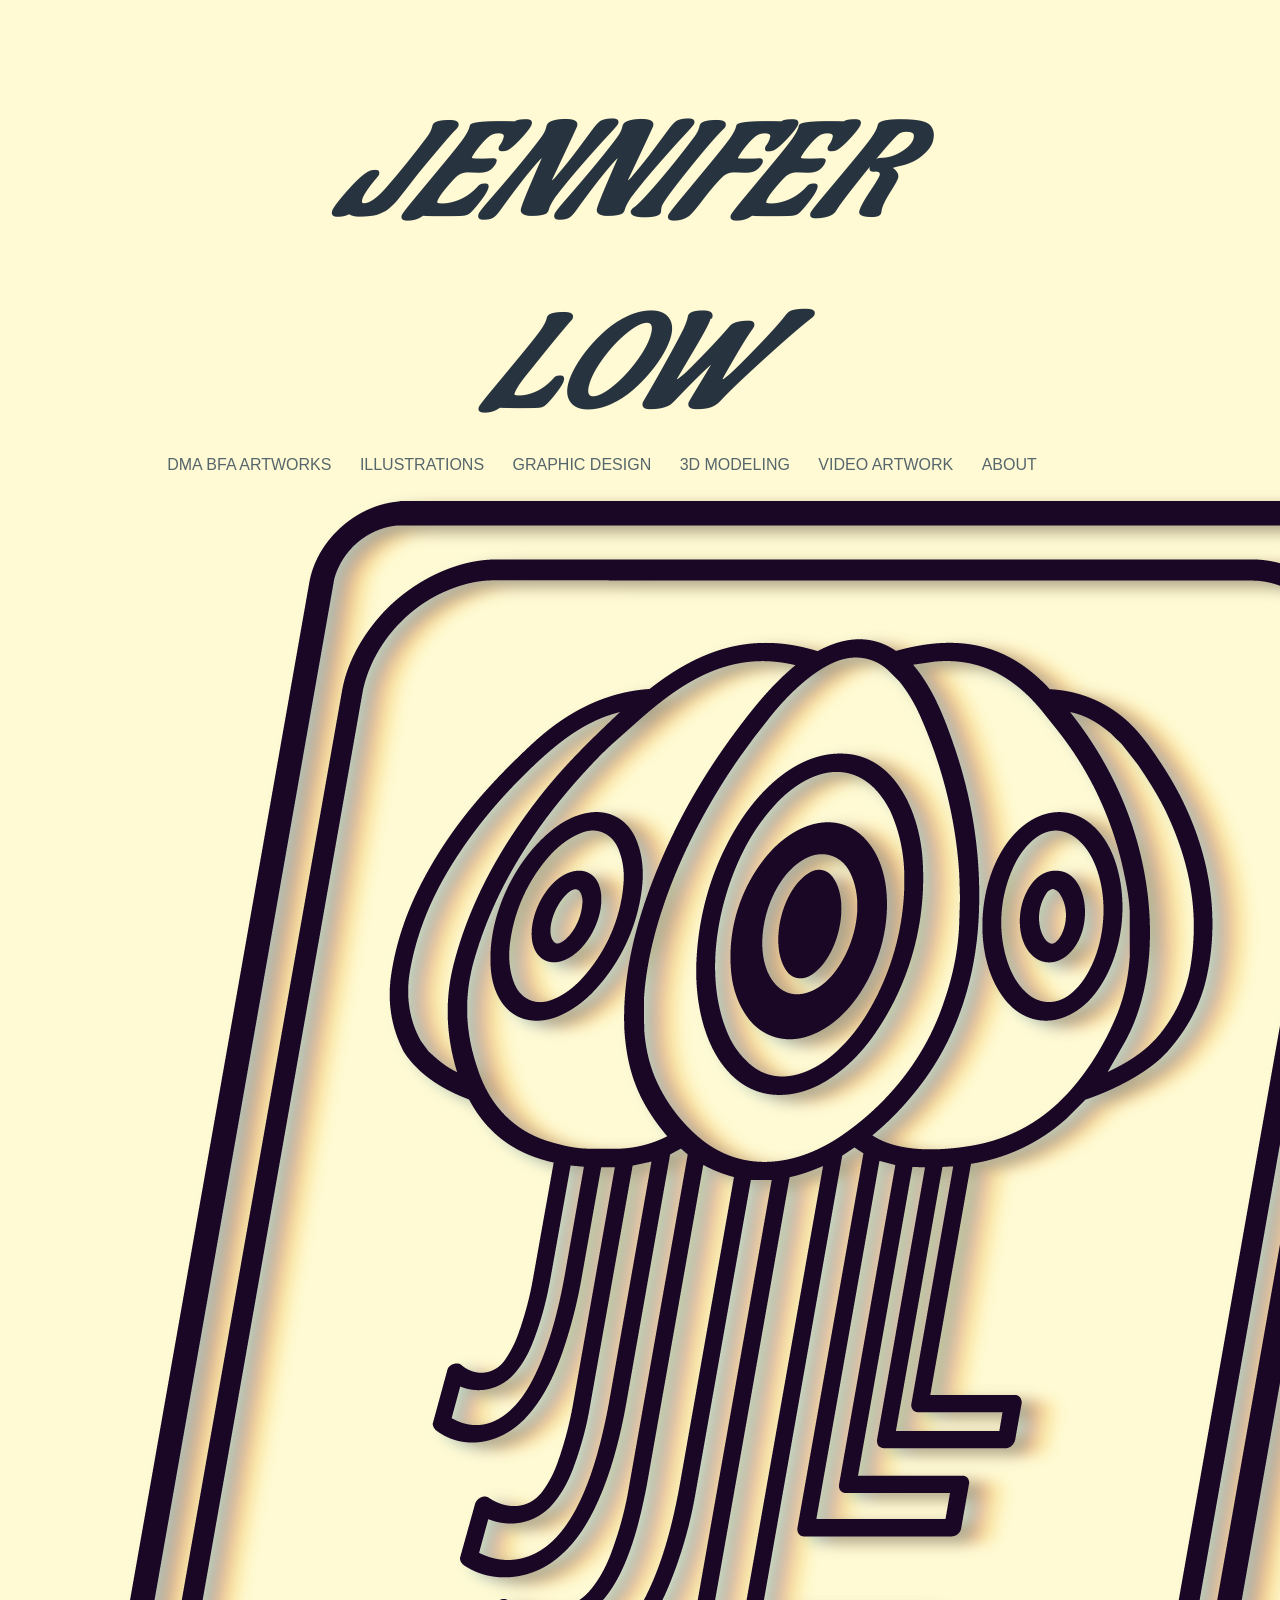
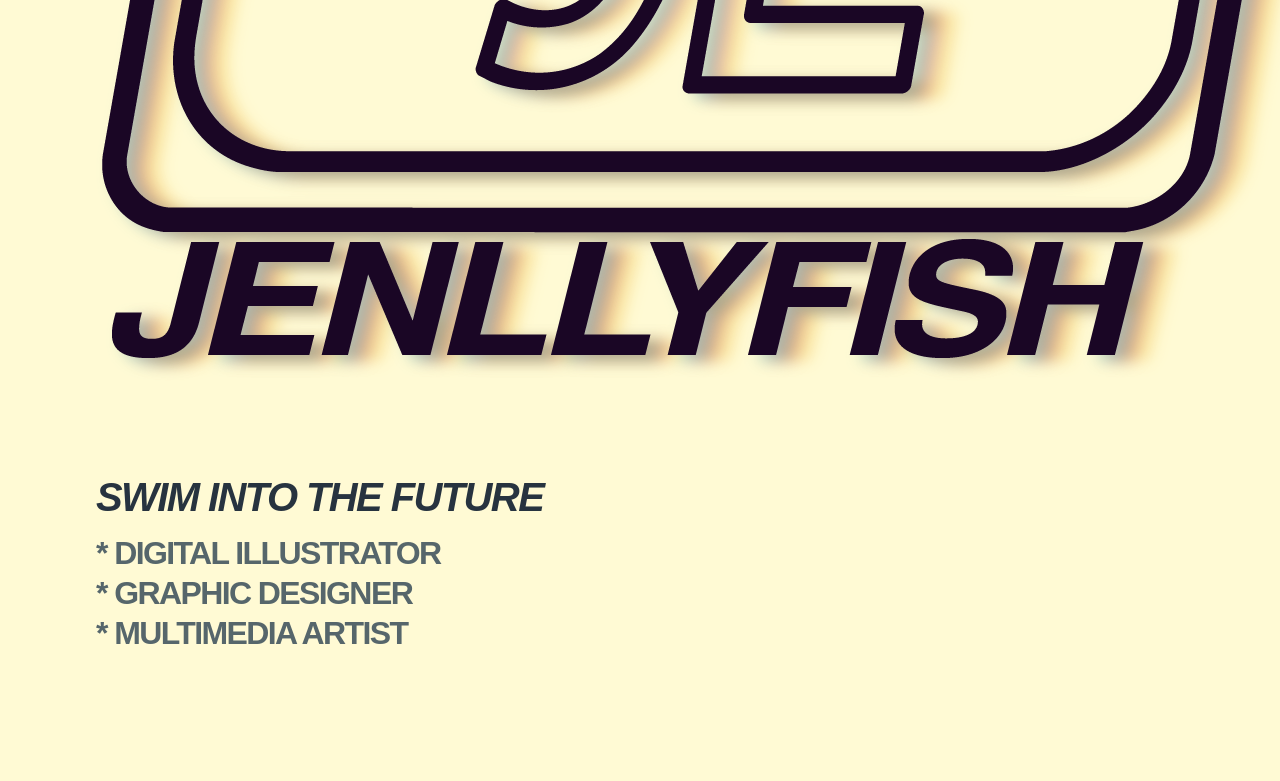
==== index.html @ e7060161 "bigkahuna" ====
<!DOCTYPE html>
<html>
    <header>
        <meta charset="utf-8">
        <meta name="viewport" content="width=device-width, initial-scale=1">
        <link rel="stylesheet" type="text/css" href="./css/style.css">
        <link rel="preconnect" href="https://fonts.googleapis.com">
        <link rel="preconnect" href="https://fonts.gstatic.com" crossorigin>
        <link href="https://fonts.googleapis.com/css2?family=Condiment&display=swap" rel="stylesheet">
        <title>
            Jenllyfish
        </title>
    </header>
    <div>
    <body>
        <h1 class="title"><a class="bigtext" href="index.html"><b><em>JENNIFER LOW</em></b></a></h1>
<nav class="navbar">
      <div class="container nav_pad">  
        <ul>
         <li><a class="navbar-link" href="dmabfaart/dmabfaart.html">DMA BFA ARTWORKS</a></li>     
         <li><a class="navbar-link" href="illustrations/illustrations.html">ILLUSTRATIONS</a></li>
         <li><a class="navbar-link" href="graphicdesign/graphicdesign.html">GRAPHIC DESIGN</a></li>
         <li><a class="navbar-link" href="3dmodeling/3dmodeling.html">3D MODELING</a></li>
         <li><a class="navbar-link" href="videoartwork/videoartwork.html">VIDEO ARTWORK</a></li>     
         <li><a class="navbar-link" href="about/about.html">ABOUT</a></li>
        </ul>
      </div>        
</nav>

<body>
    <div class="flex-container" >        
 <div class="flex-container-grid">         
	 <img src="images/jenllyfishlogo.png" class="img"/>   </a>     
     <div class="art-content">    
         <h5><b><i>SWIM INTO THE FUTURE</br></i></b></h5>
         <p>
         <h3>* DIGITAL ILLUSTRATOR<br>* GRAPHIC DESIGNER</br>* MULTIMEDIA ARTIST</h3>
         </p>     
         </div> </div>
 <br>
</body>


</html>
---- css/style.css ----
body {
    background: #fffad4;
    margin-top: 6rem;
    margin-bottom: 6rem;
    margin-left: 6rem;
    margin-right: 6rem;
}

.condiment-regular {
  font-family: "Condiment", cursive;
  font-weight: 400;
  font-style: normal;
}

a:link {
    color: #56666B;
    text-decoration: none;
}

a:visited {
    text-decoration: none;
    color: #56666B;
}
a:hover {
    text-decoration: none;
    color: #872323;
}
a:active {
    text-decoration: none;
    color: #BB772D;
}

a.bigtext {
  text-decoration: none;
  color:#27333f;
}

.title{
    display: flex;
    justify-content: center;
    color:#27333f;
    font-family: Condiment, cursive;
    padding-right: 3.5rem;
}

.subhead{
    color:#566a6b;
    font-family: Condiment, cursive;
}

h1 { 
    margin-top: 6.5rem;
    margin-bottom: -3rem;
    margin-left: 12rem;
    margin-right: 12rem;
    text-align: center;
    font-size: 8rem; line-height: 1.5;  letter-spacing: .5rem;}
h2 { 
    margin-top: 2rem;
    margin-bottom: -8rem;
    margin-left: 12rem;
    margin-right: 12rem;
  font-weight: 600;
  text-align: center;
    font-size: 1.5rem; line-height: .7; letter-spacing: 0rem; }
h3 { 
  font-family: "Helvetica"; 
  color: #56666B;
  font-style: normal;
  font-size: 2rem; 
  line-height: 2.5rem;  
  letter-spacing: -.1rem; }
h4 { 
  font-family: 'Helvetica';
    font-style: bold;
  font-size: 1.75rem;
  font-weight: lighter;
  line-height: 1.35; 
  letter-spacing: .125rem; 
  margin-top: -1.5rem;}
h5 { 
  font-family: "Helvetica";
  color:#27333f;
  margin-top: 6rem;
  margin-bottom: -9rem;
  text-align: left;
  font-size: 2.5rem; 
  line-height: 1;  
  letter-spacing: -.1rem; }
h6 {  
  font-family: Condiment, cursive;
  justify-content: center;
  color: #56666B;
  font-size: 5rem;  
  letter-spacing: .75rem; }

p{
    font-family: "Helvetica"; 
    color: #56666B;
    margin-top: 10rem;
    margin-bottom: -8rem;
    font-size: 1rem; line-height: 1.6;  letter-spacing: 0;
}

.navbar ul li{
    list-style: none;
    display: inline-block;
    margin-right: 0 auto;
    margin-bottom: 5rem auto;
    padding-right: 1.5rem;
}

.navbar{
  display: flex;
  justify-content: center;
  font-family: "Helvetica";
  font-size: 1rem;
  padding-right: 5.75rem;
  
}

.flex-container {
  display: flex;
  justify-content: space-between;
  align-items: center;
}

.flex-container-grid {
    display: flex;
    flex-wrap: wrap;
}

.flex-item-grid {
    flex: 1 1 33%;
    padding: 1rem;
}

.img-flyers {
  width: 30%;
      max-width: 70rem;
    margin-top: -.5rem;

}
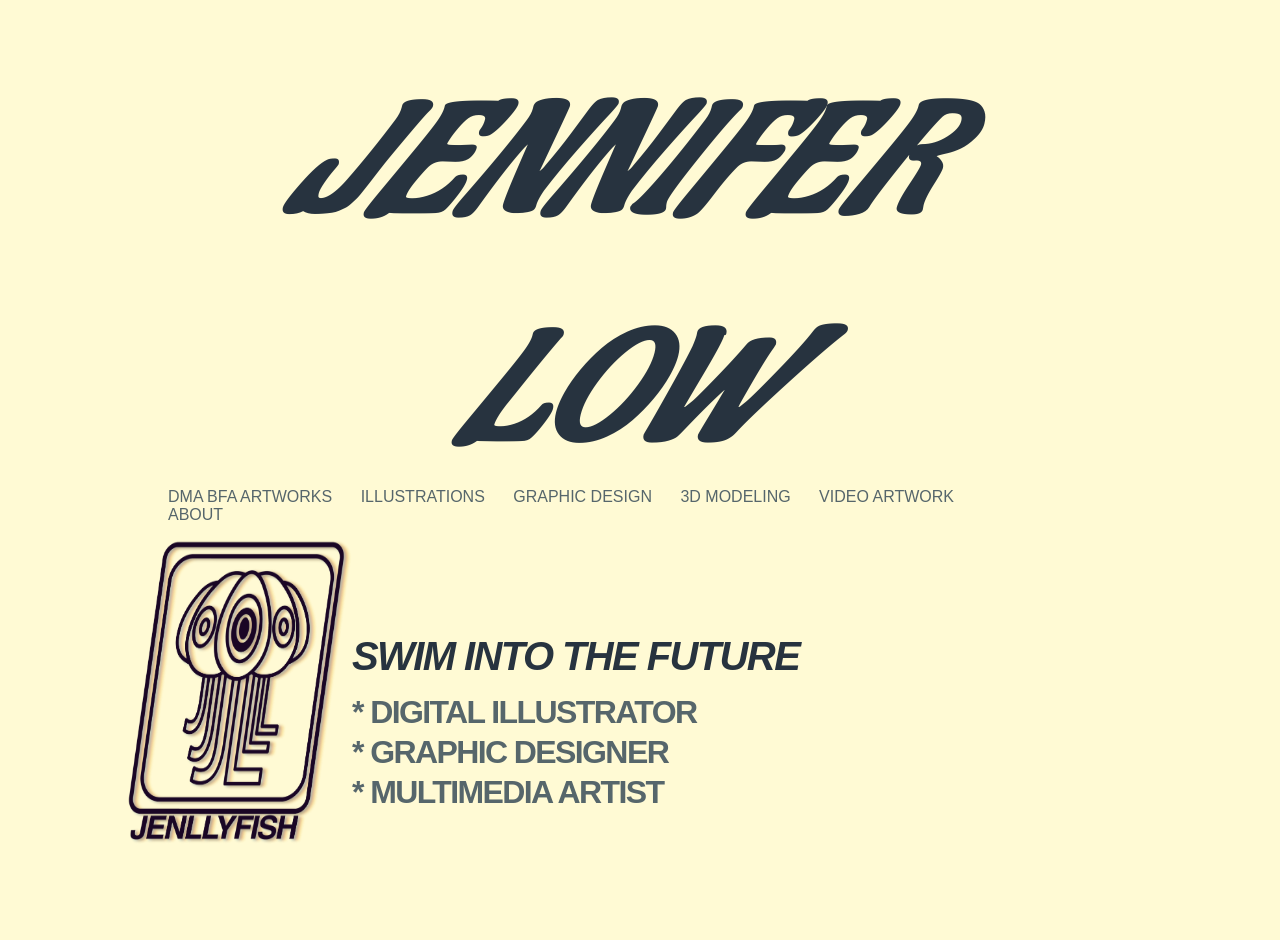
==== commit 137468a2: "iebfw" ====
--- a/index.html
+++ b/index.html
@@ -30,7 +30,7 @@
 <body>
     <div class="flex-container" >        
  <div class="flex-container-grid">         
-	 <img src="images/jenllyfishlogo.png" class="img"/>   </a>     
+	 <img src="images/jenllyfishlogo.png" class="logo"/>   </a>     
      <div class="art-content">    
          <h5><b><i>SWIM INTO THE FUTURE</br></i></b></h5>
          <p>
--- a/css/style.css
+++ b/css/style.css
@@ -2,8 +2,8 @@
     background: #fffad4;
     margin-top: 6rem;
     margin-bottom: 6rem;
-    margin-left: 6rem;
-    margin-right: 6rem;
+    margin-left: 8rem;
+    margin-right: 2rem;
 }
 
 .condiment-regular {
@@ -40,7 +40,7 @@
     justify-content: center;
     color:#27333f;
     font-family: Condiment, cursive;
-    padding-right: 3.5rem;
+    padding-right: 10rem;
 }
 
 .subhead{
@@ -49,12 +49,12 @@
 }
 
 h1 { 
-    margin-top: 6.5rem;
-    margin-bottom: -3rem;
+    margin-top: -1rem;
+    margin-bottom: -4rem;
     margin-left: 12rem;
     margin-right: 12rem;
     text-align: center;
-    font-size: 8rem; line-height: 1.5;  letter-spacing: .5rem;}
+    font-size: 9.5rem; line-height: 1.5;  letter-spacing: .5rem;}
 h2 { 
     margin-top: 2rem;
     margin-bottom: -8rem;
@@ -88,11 +88,13 @@
   line-height: 1;  
   letter-spacing: -.1rem; }
 h6 {  
+  display: center;
   font-family: Condiment, cursive;
-  justify-content: center;
   color: #56666B;
-  font-size: 5rem;  
-  letter-spacing: .75rem; }
+  font-size: 3rem;  
+  letter-spacing: 0.5rem;
+  margin-top: 1rem;
+  margin-bottom: 1.5rem; }
 
 p{
     font-family: "Helvetica"; 
@@ -106,7 +108,7 @@
     list-style: none;
     display: inline-block;
     margin-right: 0 auto;
-    margin-bottom: 5rem auto;
+    margin-bottom: 2rem auto;
     padding-right: 1.5rem;
 }
 
@@ -115,7 +117,7 @@
   justify-content: center;
   font-family: "Helvetica";
   font-size: 1rem;
-  padding-right: 5.75rem;
+  padding-right: 12rem;
   
 }
 
@@ -138,6 +140,13 @@
 .img-flyers {
   width: 30%;
       max-width: 70rem;
-    margin-top: -.5rem;
+    margin-top: 1rem;
+  margin-left: .5rem;
+  margin-bottom: -.5rem;
 
 }
+
+.logo {
+      max-width: 20%;
+      max-height: 20%;
+}
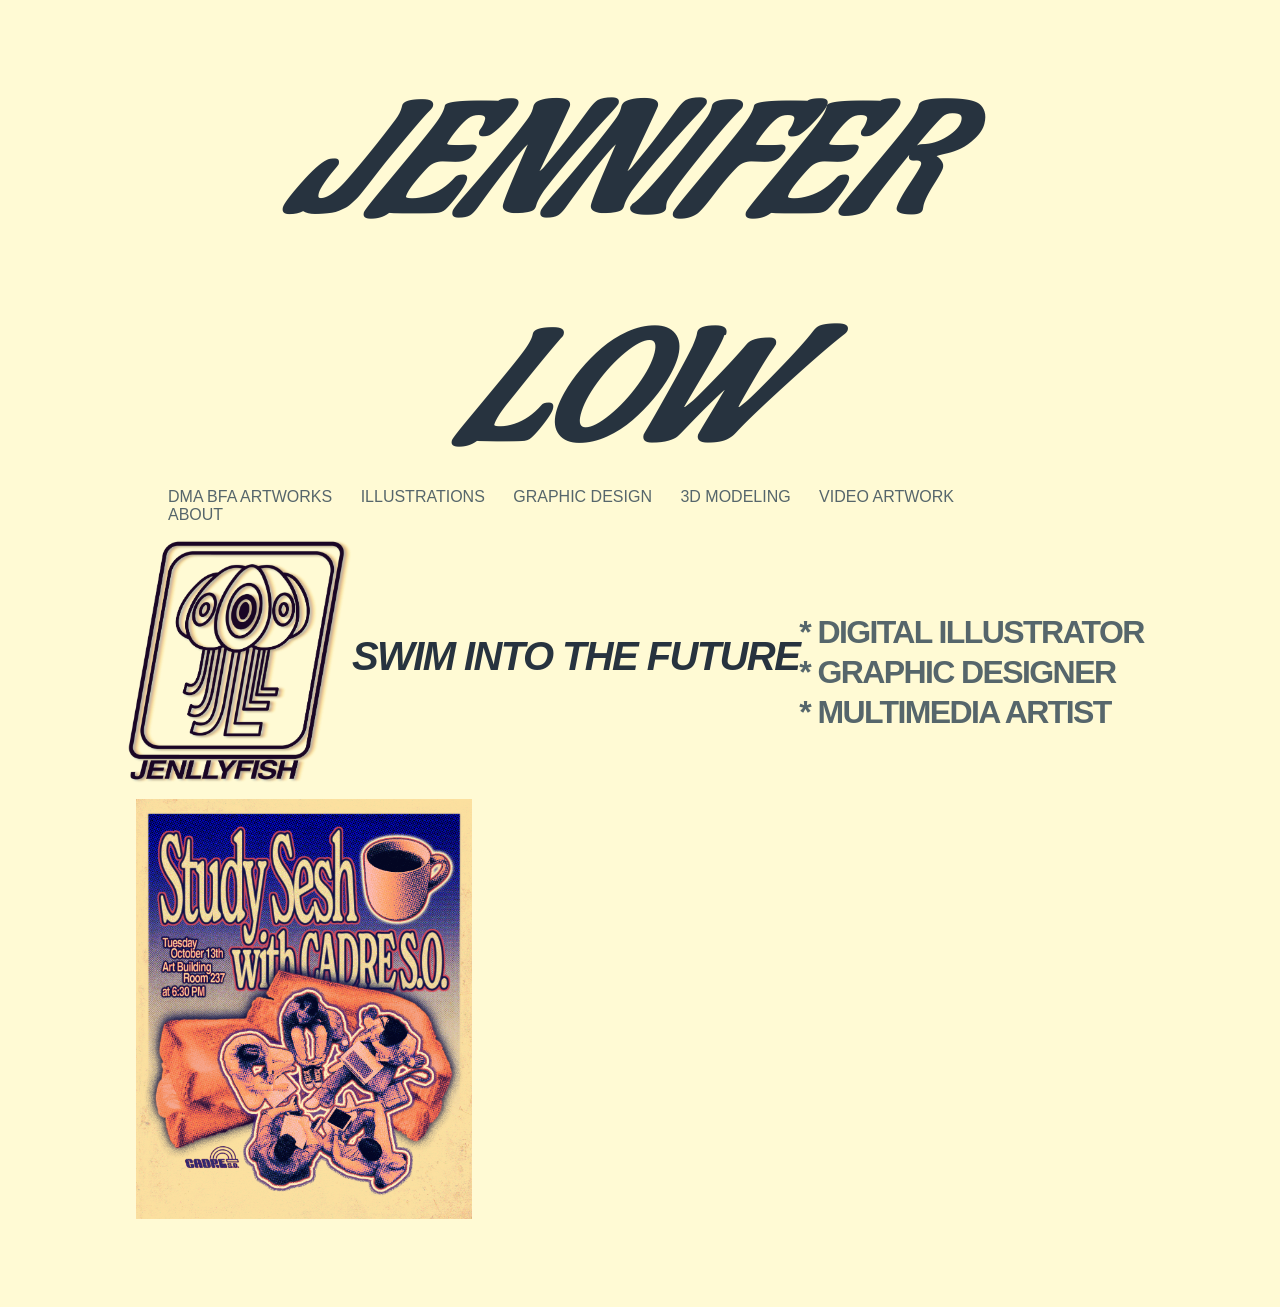
==== commit 948b0f70: "bleh" ====
--- a/index.html
+++ b/index.html
@@ -30,16 +30,13 @@
 <body>
     <div class="flex-container" >        
  <div class="flex-container-grid">         
-	 <img src="images/jenllyfishlogo.png" class="logo"/>   </a>     
-     <div class="art-content">    
+	 <img src="images/jenllyfishlogo.png" class="logo"/>   </a>         
          <h5><b><i>SWIM INTO THE FUTURE</br></i></b></h5>
          <p>
-         <h3>* DIGITAL ILLUSTRATOR<br>* GRAPHIC DESIGNER</br>* MULTIMEDIA ARTIST</h3>
-         </p>     
+         <h3><br>* DIGITAL ILLUSTRATOR<br>* GRAPHIC DESIGNER</br>* MULTIMEDIA ARTIST</br></h3>
+         </p>   
+         <br> <img src="images/grillemcheemse.png" class="img-flyers"/> </a></br>  
          </div> </div>
- <br>
 </body>
-
-
 </html>
 
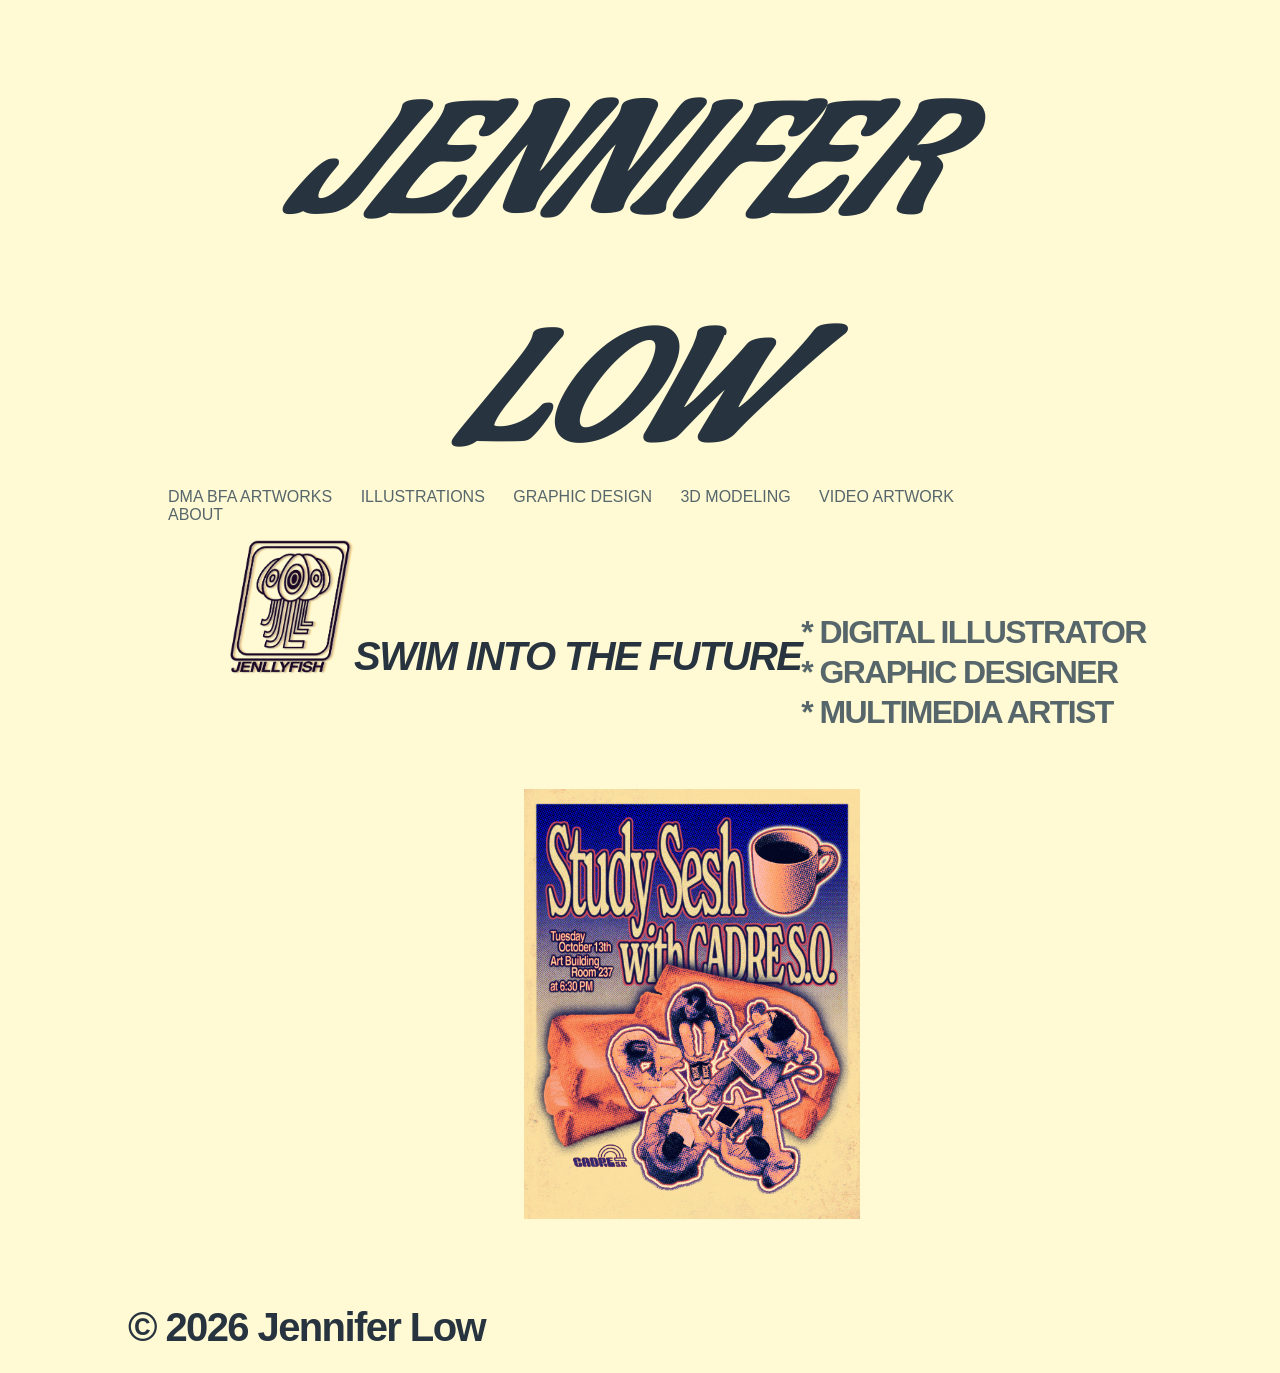
==== commit e492eb81: "footer" ====
--- a/index.html
+++ b/index.html
@@ -37,6 +37,11 @@
          </p>   
          <br> <img src="images/grillemcheemse.png" class="img-flyers"/> </a></br>  
          </div> </div>
+
+<footer class="flex-container">
+   <h5> © 2026 Jennifer Low </h5>
+   <a href=""> <img src="" alt=""></a>
+</footer>
 </body>
 </html>
 
--- a/css/style.css
+++ b/css/style.css
@@ -123,13 +123,12 @@
 
 .flex-container {
   display: flex;
-  justify-content: space-between;
-  align-items: center;
 }
 
 .flex-container-grid {
     display: flex;
     flex-wrap: wrap;
+    justify-content: center;
 }
 
 .flex-item-grid {
@@ -150,3 +149,7 @@
       max-width: 20%;
       max-height: 20%;
 }
+
+.footer {
+  padding: 3rem 3rem;
+}
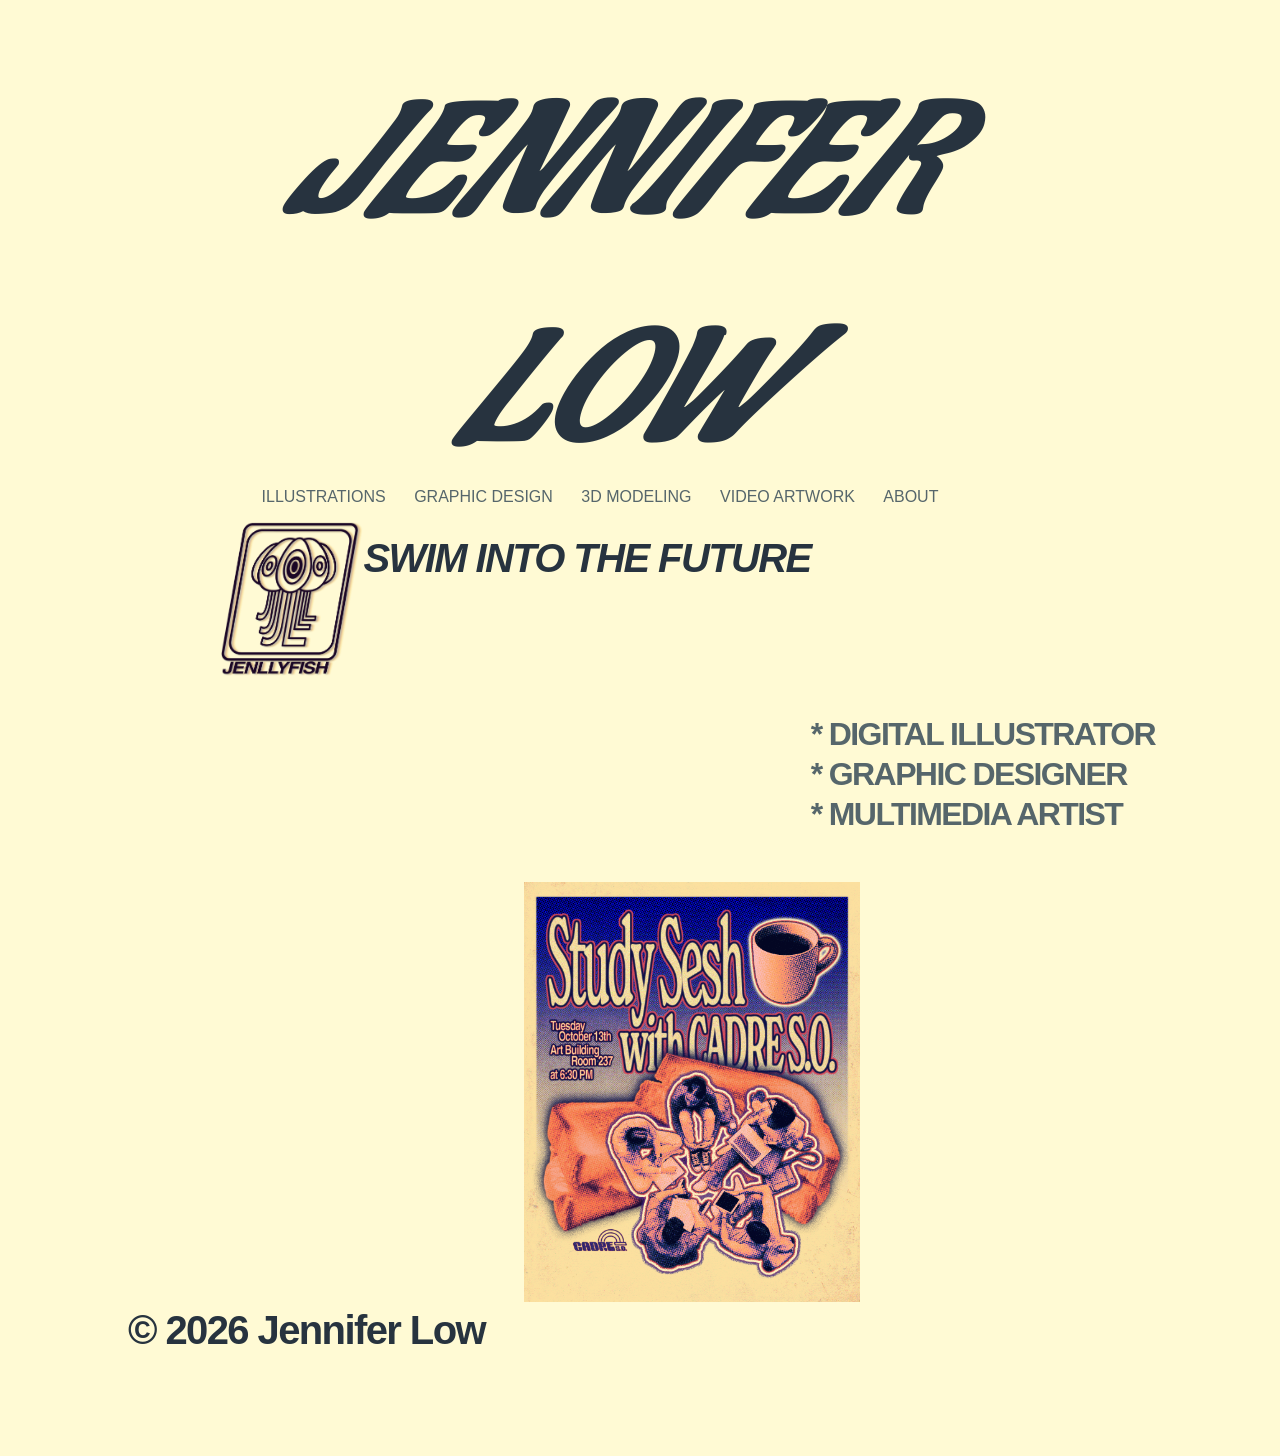
==== commit b4bdf8cf: "udt" ====
--- a/index.html
+++ b/index.html
@@ -16,8 +16,7 @@
         <h1 class="title"><a class="bigtext" href="index.html"><b><em>JENNIFER LOW</em></b></a></h1>
 <nav class="navbar">
       <div class="container nav_pad">  
-        <ul>
-         <li><a class="navbar-link" href="dmabfaart/dmabfaart.html">DMA BFA ARTWORKS</a></li>     
+        <ul> 
          <li><a class="navbar-link" href="illustrations/illustrations.html">ILLUSTRATIONS</a></li>
          <li><a class="navbar-link" href="graphicdesign/graphicdesign.html">GRAPHIC DESIGN</a></li>
          <li><a class="navbar-link" href="3dmodeling/3dmodeling.html">3D MODELING</a></li>
--- a/css/style.css
+++ b/css/style.css
@@ -68,6 +68,7 @@
   color: #56666B;
   font-style: normal;
   font-size: 2rem; 
+  margin-top: 9.5rem;
   line-height: 2.5rem;  
   letter-spacing: -.1rem; }
 h4 { 
@@ -81,7 +82,7 @@
 h5 { 
   font-family: "Helvetica";
   color:#27333f;
-  margin-top: 6rem;
+  margin-top: 1rem;
   margin-bottom: -9rem;
   text-align: left;
   font-size: 2.5rem; 
@@ -99,8 +100,8 @@
 p{
     font-family: "Helvetica"; 
     color: #56666B;
-    margin-top: 10rem;
-    margin-bottom: -8rem;
+    margin-top: 2rem;
+    margin-bottom: 1rem;
     font-size: 1rem; line-height: 1.6;  letter-spacing: 0;
 }
 
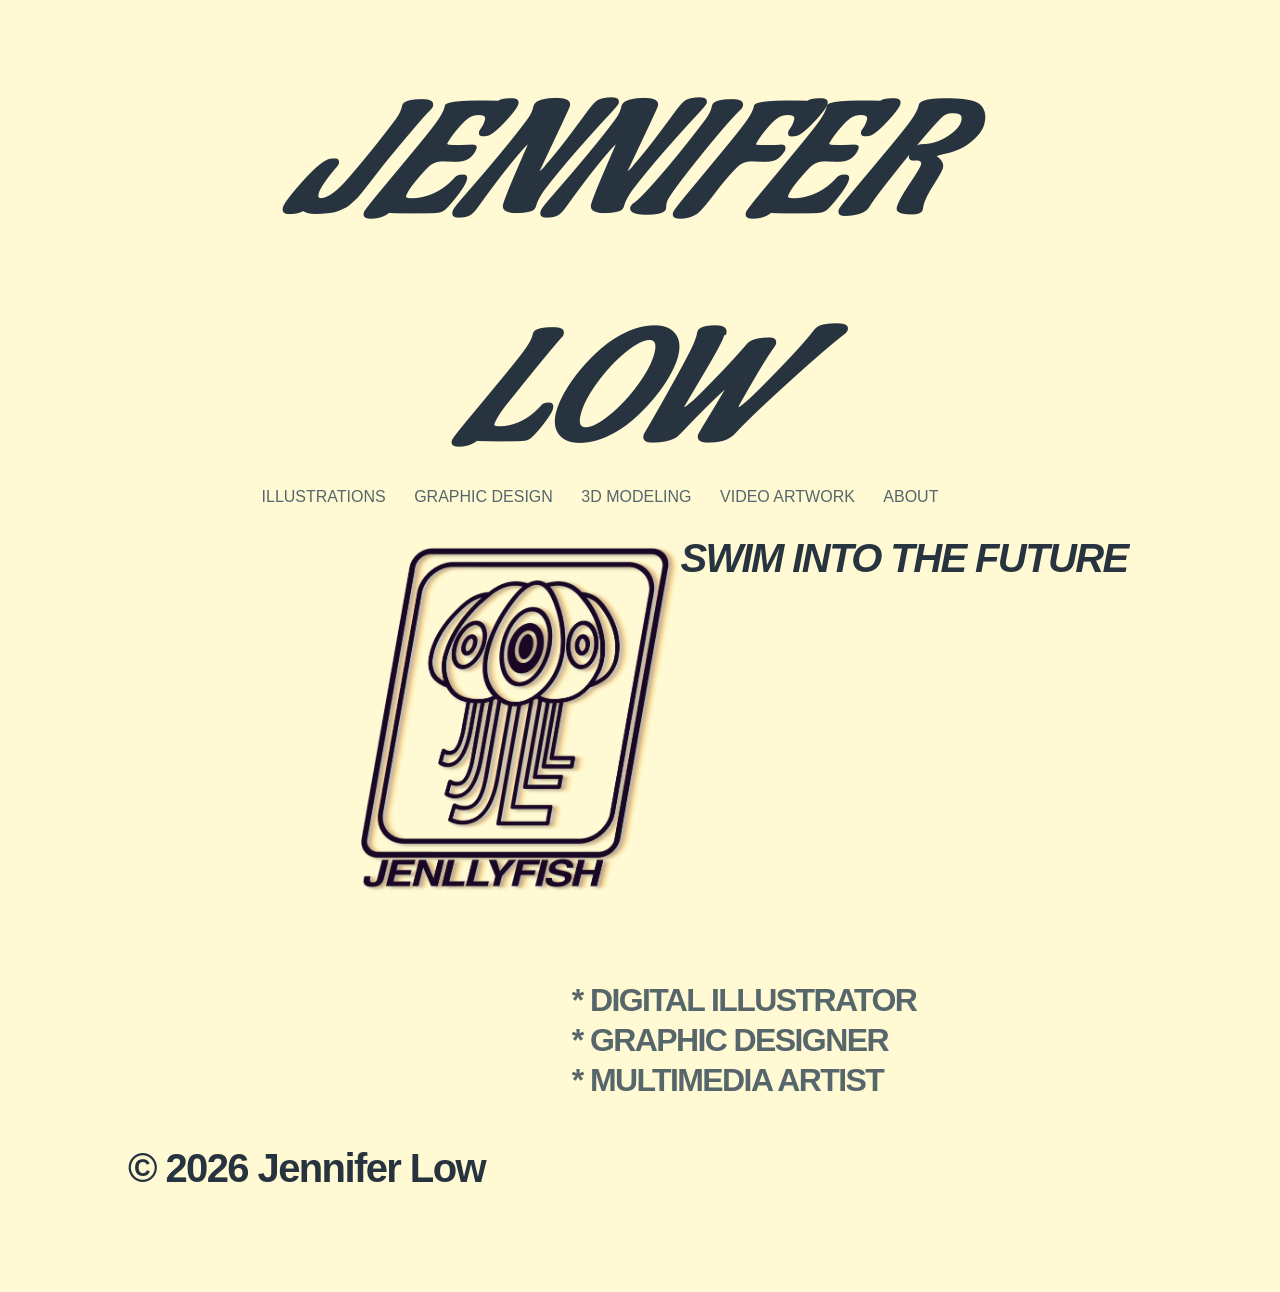
==== commit da600d33: "wow" ====
--- a/index.html
+++ b/index.html
@@ -31,11 +31,8 @@
  <div class="flex-container-grid">         
 	 <img src="images/jenllyfishlogo.png" class="logo"/>   </a>         
          <h5><b><i>SWIM INTO THE FUTURE</br></i></b></h5>
-         <p>
-         <h3><br>* DIGITAL ILLUSTRATOR<br>* GRAPHIC DESIGNER</br>* MULTIMEDIA ARTIST</br></h3>
-         </p>   
-         <br> <img src="images/grillemcheemse.png" class="img-flyers"/> </a></br>  
-         </div> </div>
+         <h3><br>* DIGITAL ILLUSTRATOR<br>* GRAPHIC DESIGNER</br>* MULTIMEDIA ARTIST</br></h3>  
+        </div> </div>
 
 <footer class="flex-container">
    <h5> © 2026 Jennifer Low </h5>
--- a/css/style.css
+++ b/css/style.css
@@ -68,7 +68,7 @@
   color: #56666B;
   font-style: normal;
   font-size: 2rem; 
-  margin-top: 9.5rem;
+  margin-top: 3rem;
   line-height: 2.5rem;  
   letter-spacing: -.1rem; }
 h4 { 
@@ -83,7 +83,7 @@
   font-family: "Helvetica";
   color:#27333f;
   margin-top: 1rem;
-  margin-bottom: -9rem;
+  margin-bottom: .5rem;
   text-align: left;
   font-size: 2.5rem; 
   line-height: 1;  
@@ -100,9 +100,13 @@
 p{
     font-family: "Helvetica"; 
     color: #56666B;
-    margin-top: 2rem;
+    margin-top: .75rem;
     margin-bottom: 1rem;
-    font-size: 1rem; line-height: 1.6;  letter-spacing: 0;
+    margin-right: 20rem;
+    text-align: justify;
+    font-size: 1rem;
+    line-height: 1.6; 
+    letter-spacing: 0;
 }
 
 .navbar ul li{
@@ -130,6 +134,7 @@
     display: flex;
     flex-wrap: wrap;
     justify-content: center;
+    padding-left: 7rem;
 }
 
 .flex-item-grid {
@@ -138,19 +143,25 @@
 }
 
 .img-flyers {
-  width: 30%;
-      max-width: 70rem;
+  width: 20%;
+      max-width: 50rem;
     margin-top: 1rem;
   margin-left: .5rem;
   margin-bottom: -.5rem;
 
 }
 
+.about{
+  max-width: 20rem;
+  margin-top: 1.5rem;
+  padding-left: 3rem;
+}
+
 .logo {
-      max-width: 20%;
-      max-height: 20%;
+  max-width: 20rem;
+  margin-top: 1.5rem;
 }
 
 .footer {
-  padding: 3rem 3rem;
-}
+padding: 3rem 5rem 3rem;
+}
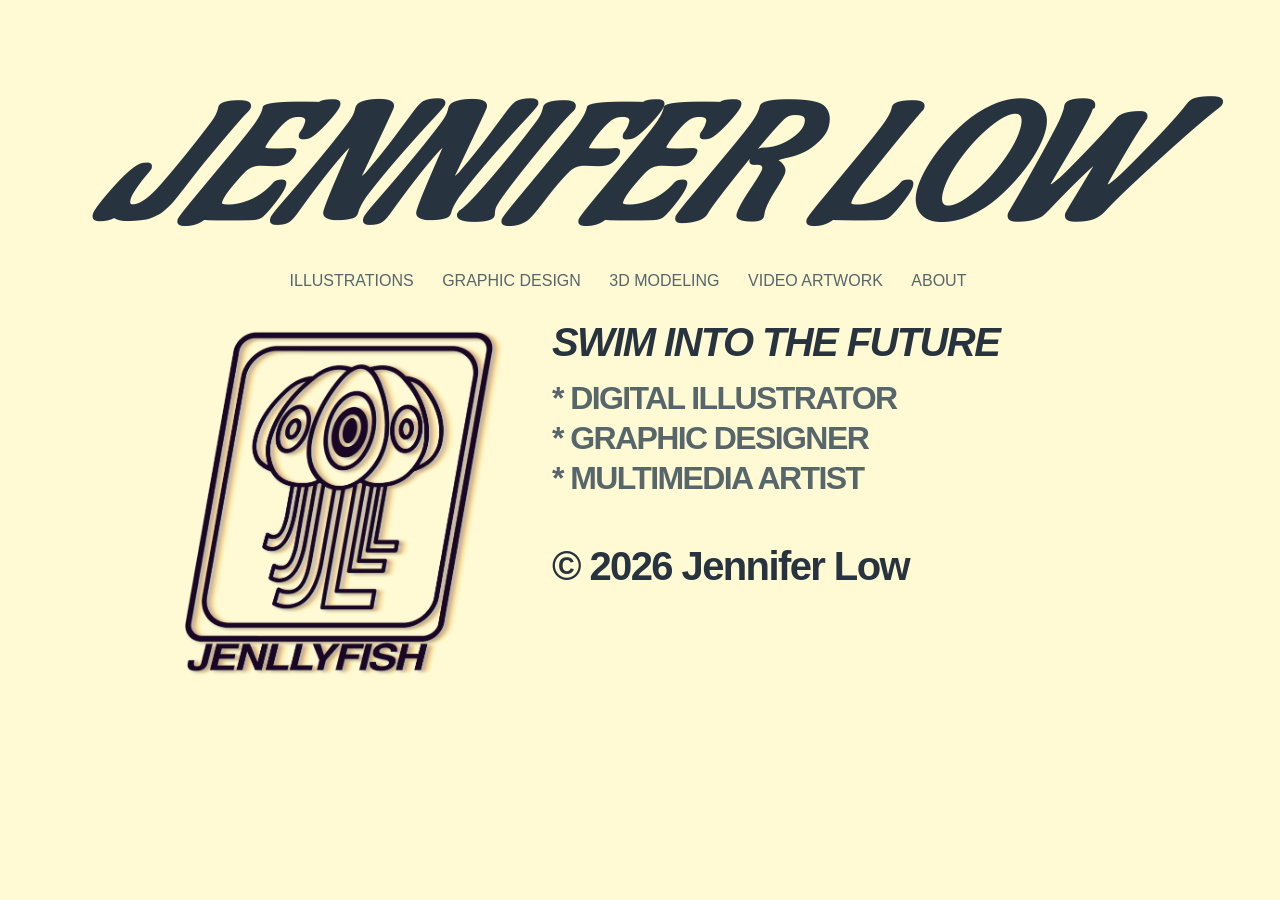
==== commit 97f27e27: "wowwww" ====
--- a/index.html
+++ b/index.html
@@ -28,16 +28,19 @@
 
 <body>
     <div class="flex-container" >        
- <div class="flex-container-grid">         
-	 <img src="images/jenllyfishlogo.png" class="logo"/>   </a>         
-         <h5><b><i>SWIM INTO THE FUTURE</br></i></b></h5>
-         <h3><br>* DIGITAL ILLUSTRATOR<br>* GRAPHIC DESIGNER</br>* MULTIMEDIA ARTIST</br></h3>  
-        </div> </div>
+ <div class="flex-container-grid">  
+
+	 <img src="images/jenllyfishlogo.png" class="about"/>   </a>   
+     <div class="flex-item-grid">    
+        <h5><b><i>SWIM INTO THE FUTURE</br></i></b></h5>
+     <h3><br>* DIGITAL ILLUSTRATOR<br>* GRAPHIC DESIGNER</br>* MULTIMEDIA ARTIST</br></h3>  
+
 
 <footer class="flex-container">
    <h5> © 2026 Jennifer Low </h5>
    <a href=""> <img src="" alt=""></a>
 </footer>
-</body>
+    </body>
+ </div></div></div>
 </html>
 
--- a/css/style.css
+++ b/css/style.css
@@ -1,9 +1,8 @@
 body {
     background: #fffad4;
+    align-items: center;
     margin-top: 6rem;
     margin-bottom: 6rem;
-    margin-left: 8rem;
-    margin-right: 2rem;
 }
 
 .condiment-regular {
@@ -40,7 +39,6 @@
     justify-content: center;
     color:#27333f;
     font-family: Condiment, cursive;
-    padding-right: 10rem;
 }
 
 .subhead{
@@ -51,10 +49,9 @@
 h1 { 
     margin-top: -1rem;
     margin-bottom: -4rem;
-    margin-left: 12rem;
-    margin-right: 12rem;
     text-align: center;
-    font-size: 9.5rem; line-height: 1.5;  letter-spacing: .5rem;}
+    padding-right: 3.5rem;
+    font-size: 10rem; line-height: 1.5;  letter-spacing: .5rem;}
 h2 { 
     margin-top: 2rem;
     margin-bottom: -8rem;
@@ -68,7 +65,7 @@
   color: #56666B;
   font-style: normal;
   font-size: 2rem; 
-  margin-top: 3rem;
+  margin-top: -2rem;
   line-height: 2.5rem;  
   letter-spacing: -.1rem; }
 h4 { 
@@ -122,7 +119,7 @@
   justify-content: center;
   font-family: "Helvetica";
   font-size: 1rem;
-  padding-right: 12rem;
+  padding-right: 2.5rem;
   
 }
 
@@ -134,12 +131,12 @@
     display: flex;
     flex-wrap: wrap;
     justify-content: center;
-    padding-left: 7rem;
+    padding-left: 8rem;
 }
 
 .flex-item-grid {
     flex: 1 1 33%;
-    padding: 1rem;
+    padding-left: 3rem;
 }
 
 .img-flyers {
@@ -164,4 +161,8 @@
 
 .footer {
 padding: 3rem 5rem 3rem;
+}
+
+.desc {
+  margin-left: -7rem;
 }
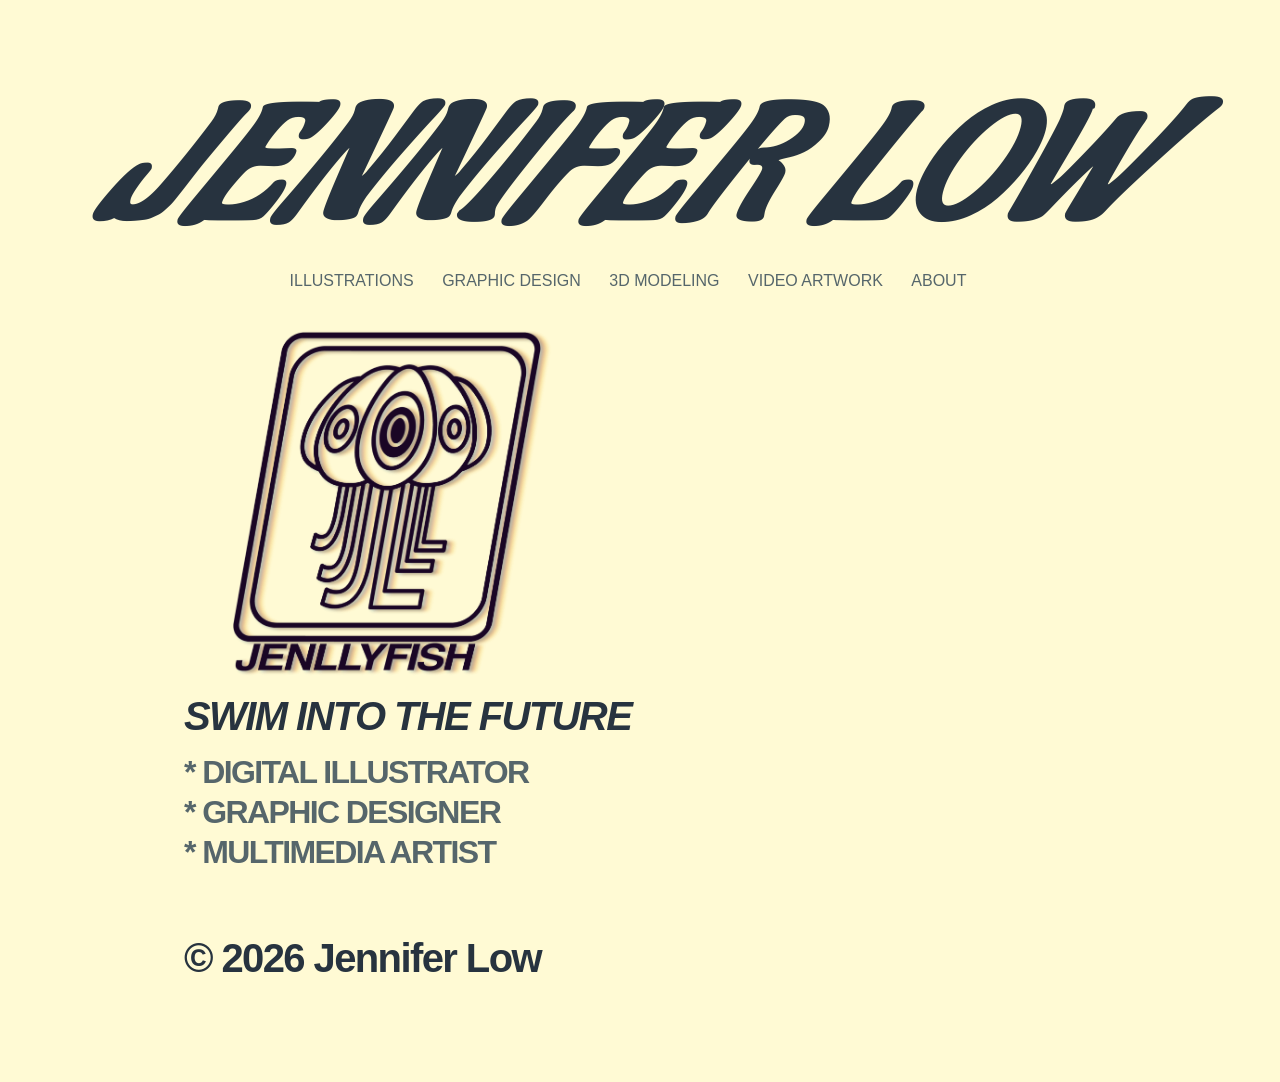
==== commit 89e9803f: "edit" ====
--- a/index.html
+++ b/index.html
@@ -29,18 +29,16 @@
 <body>
     <div class="flex-container" >        
  <div class="flex-container-grid">  
-
-	 <img src="images/jenllyfishlogo.png" class="about"/>   </a>   
-     <div class="flex-item-grid">    
+     <div class="flex-item-grid"> 
+        	 <img src="images/jenllyfishlogo.png" class="about"/>   </a>   
         <h5><b><i>SWIM INTO THE FUTURE</br></i></b></h5>
      <h3><br>* DIGITAL ILLUSTRATOR<br>* GRAPHIC DESIGNER</br>* MULTIMEDIA ARTIST</br></h3>  
-
-
+ <br>
 <footer class="flex-container">
    <h5> © 2026 Jennifer Low </h5>
    <a href=""> <img src="" alt=""></a>
-</footer>
+</footer>    
+         </div> </div>
     </body>
- </div></div></div>
 </html>
 
--- a/css/style.css
+++ b/css/style.css
@@ -109,7 +109,7 @@
 .navbar ul li{
     list-style: none;
     display: inline-block;
-    margin-right: 0 auto;
+    margin-right: 10rem auto;
     margin-bottom: 2rem auto;
     padding-right: 1.5rem;
 }
@@ -160,7 +160,7 @@
 }
 
 .footer {
-padding: 3rem 5rem 3rem;
+padding-top: 3rem;
 }
 
 .desc {
